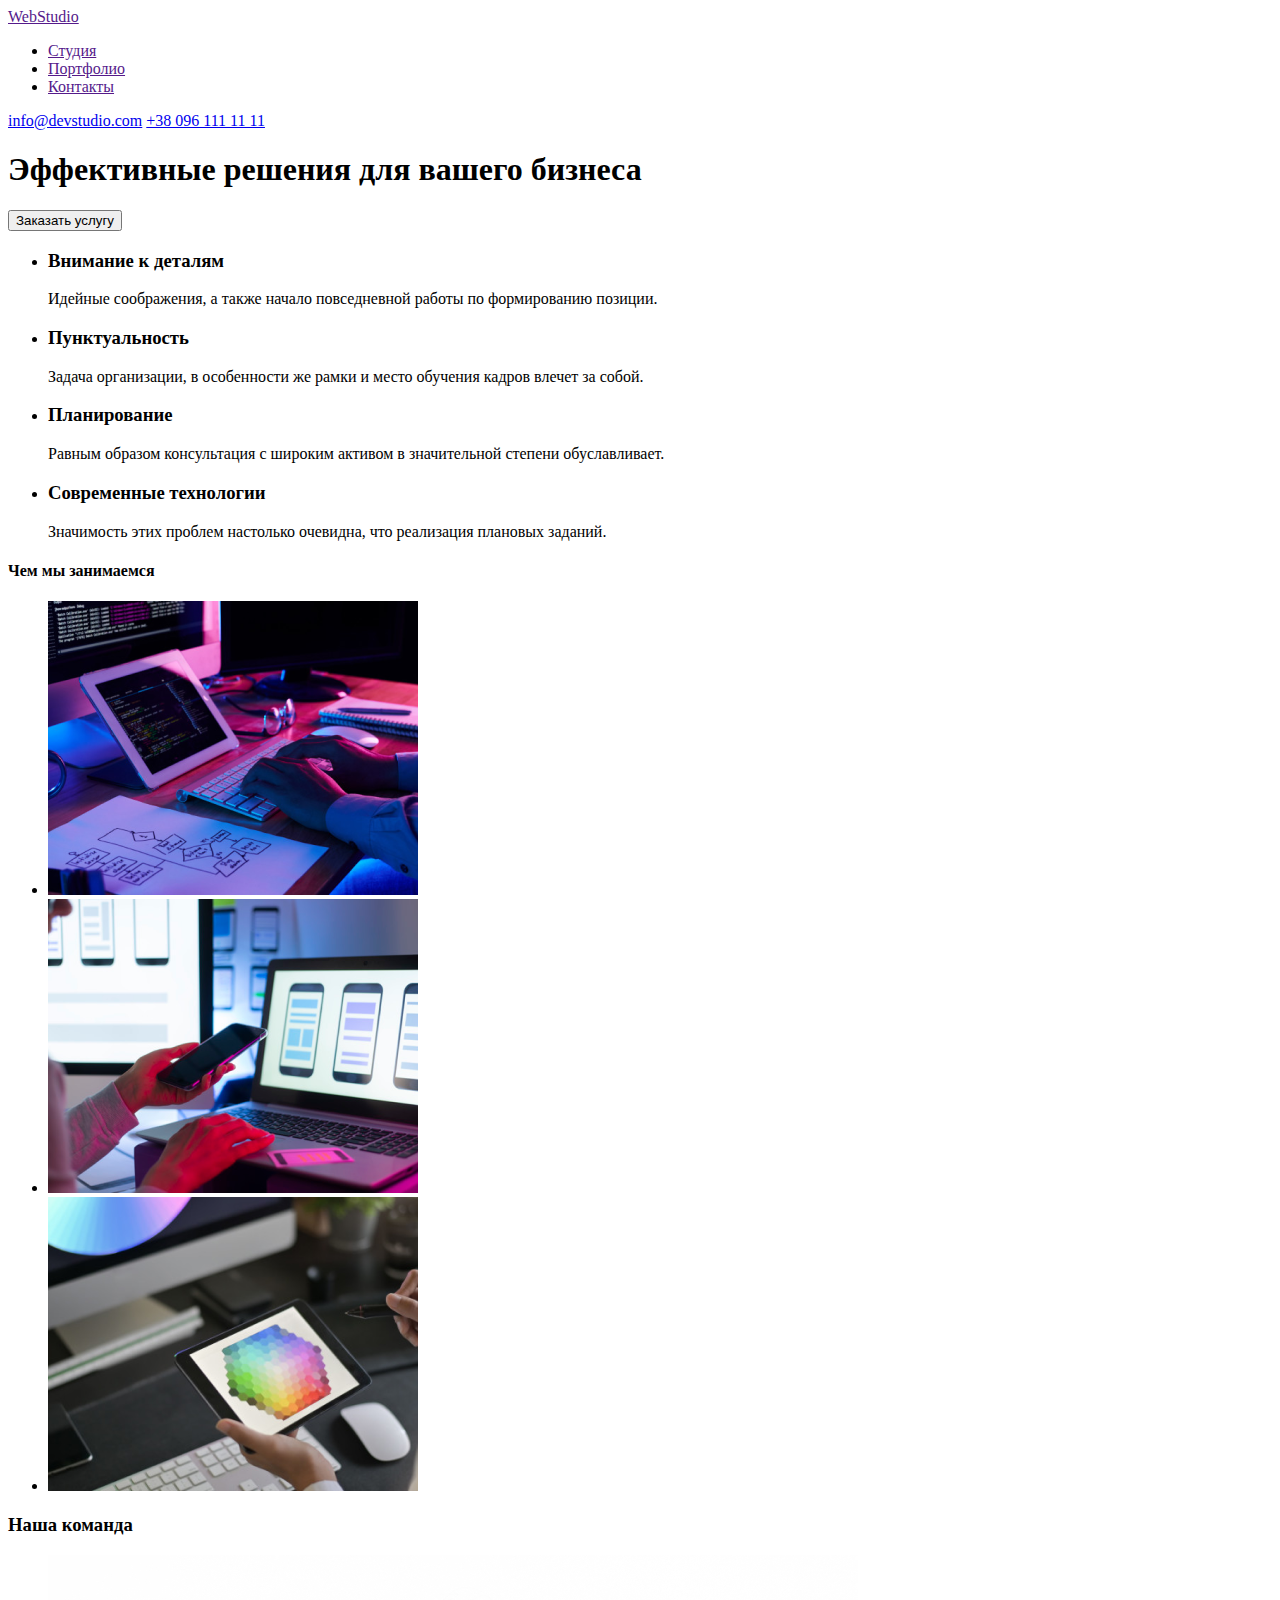
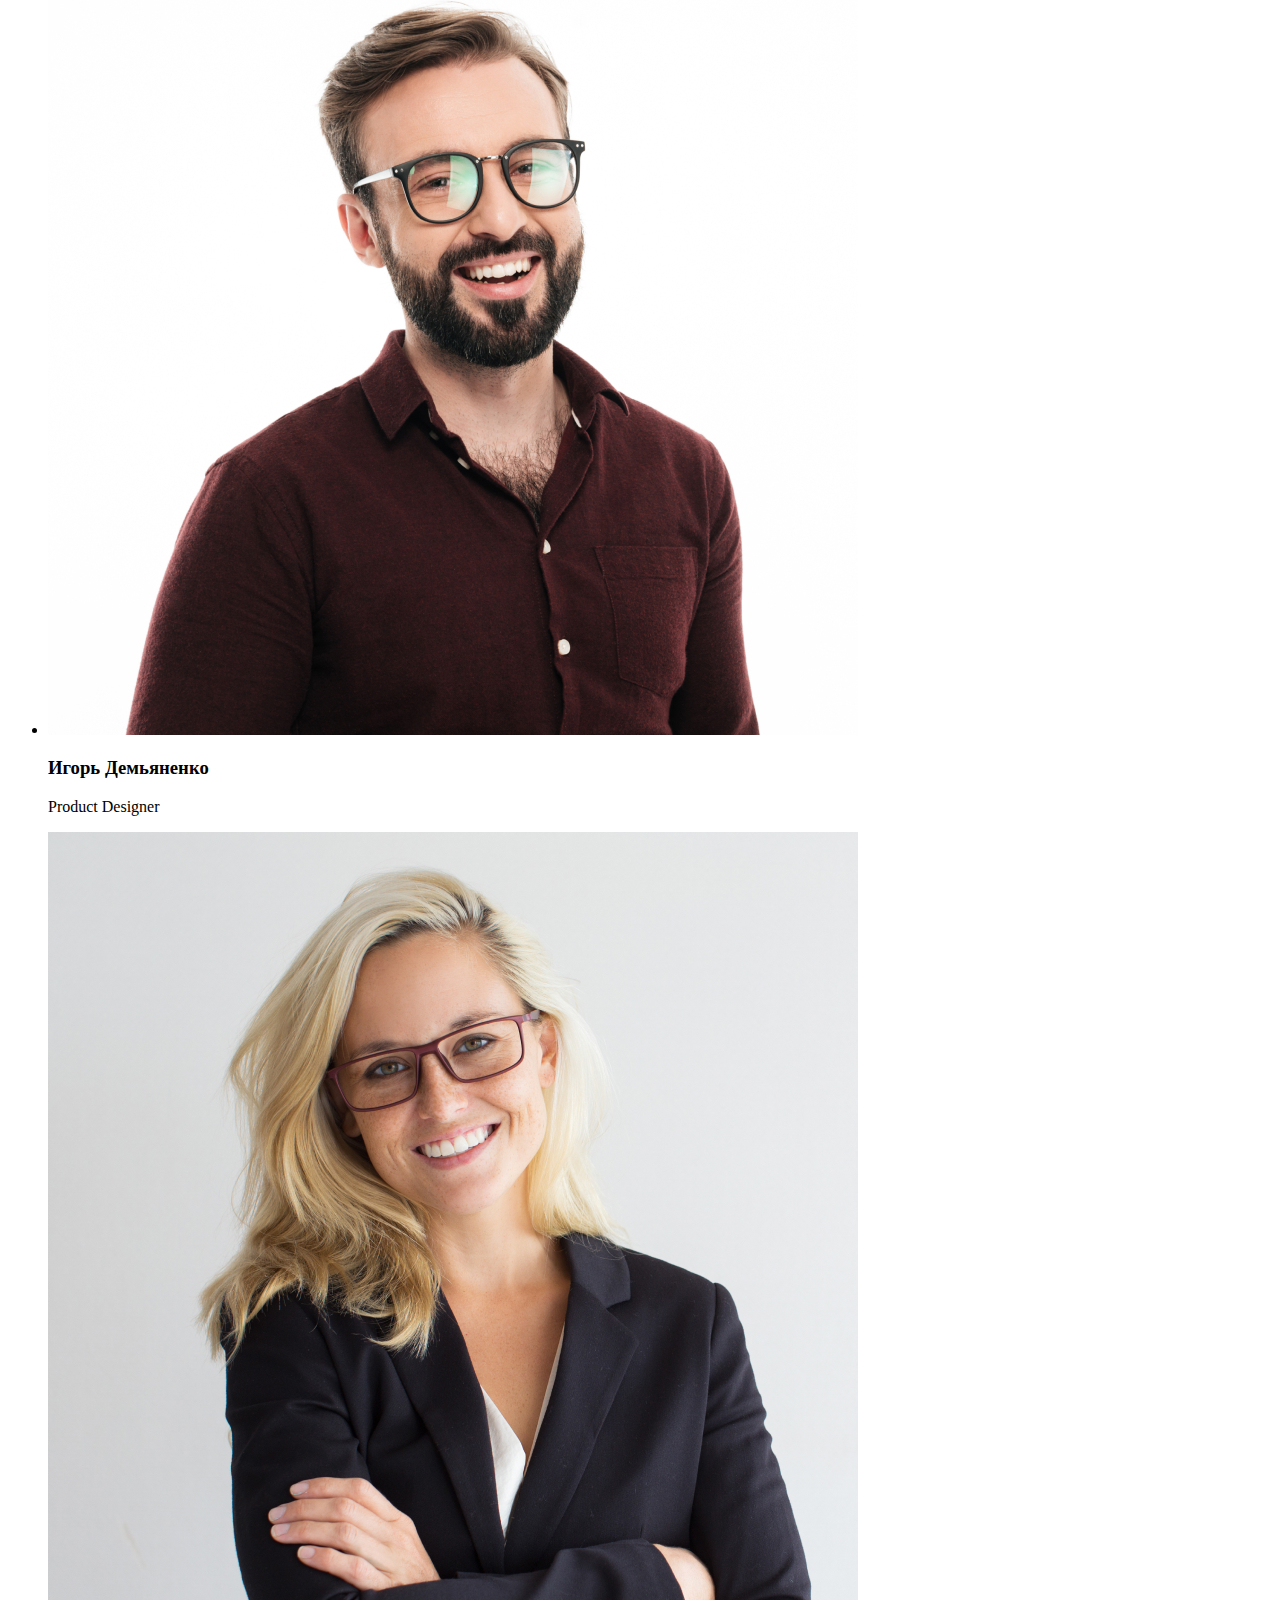
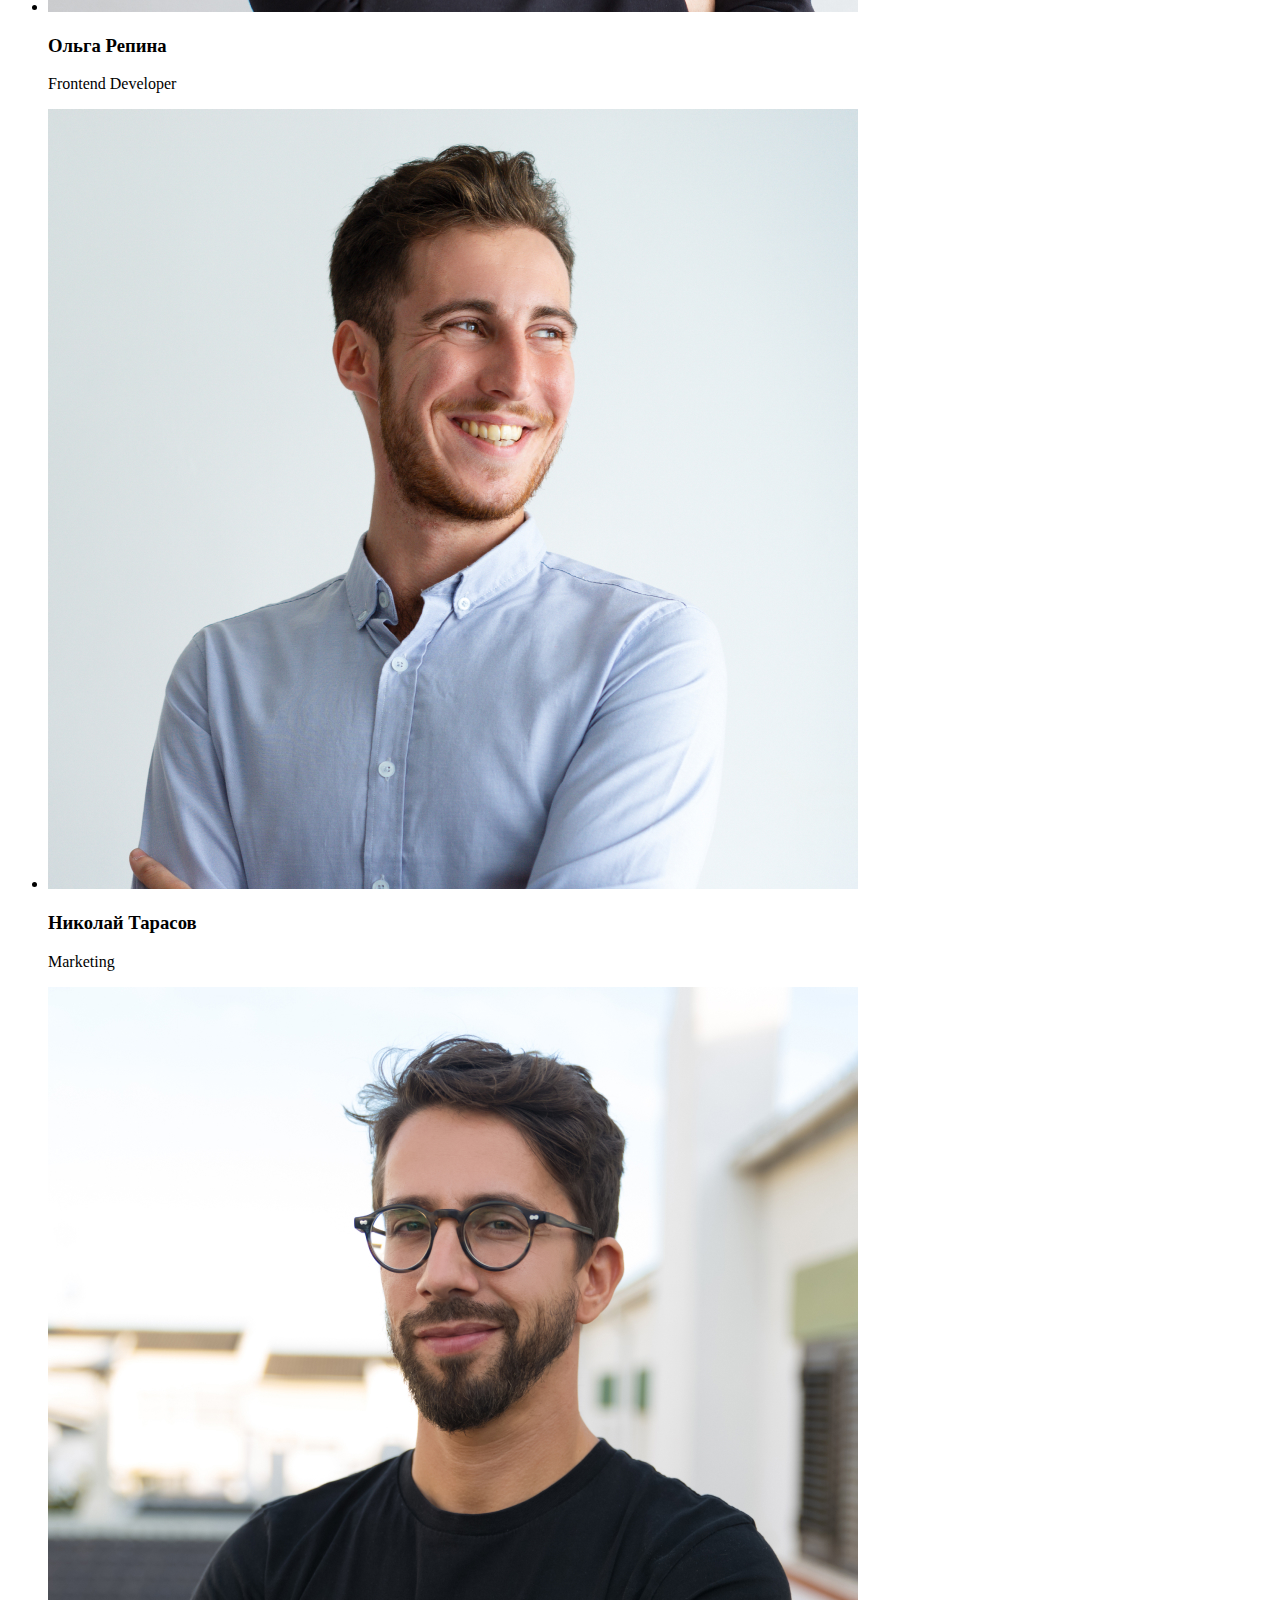
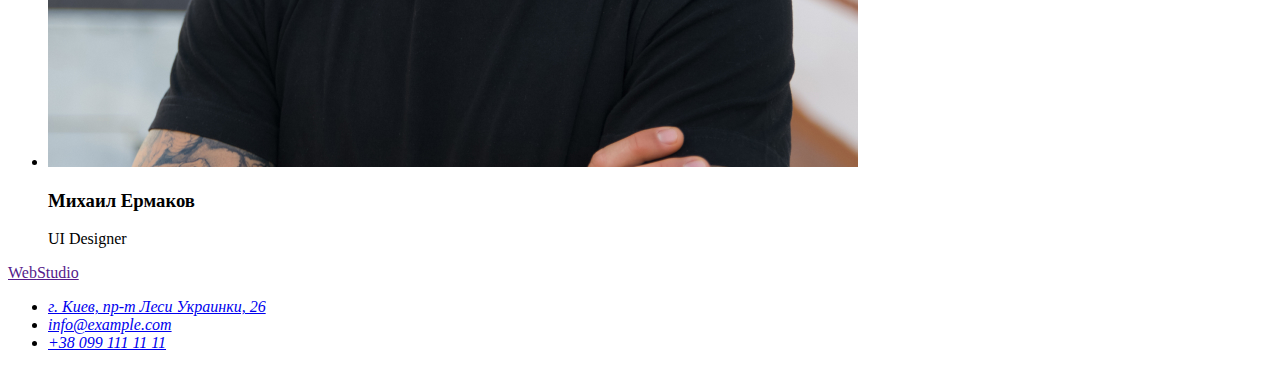
==== index.html @ 3b83a425 "hw-2" ====
<!DOCTYPE html>
        <html lang="ru">
        <head>
            <meta charset="UTF-8">
            <meta name="viewport" content="width=device-width, initial-scale=1.0">
            <title lang="en"><span>Web</span>Studio</title>
        </head>
        <body>
         <header>
                <nav>
                    <a href lang="en"="">WebStudio</a>
                            <ul>
                            <li>
                                    <a href="">Студия</a>
                                </li>
                            <li>
                                    <a href="">Портфолио</a>
                                </li>
                            <li>
                                    <a href="">Контакты</a>
            
                                </li>
                            </ul>
                </nav>
                <a href="mailto:info@devstudio.com">info@devstudio.com</a>
                <a href="tel:+380961111111">+38 096 111 11 11</a>
         </header>
        

         <main>
            <!-- Hero-->
            <section>
                <h1>Эффективные решения для вашего бизнеса</h1>
                <button type="button">Заказать услугу</button>
            </section>

           <!-- advantages-->
            <section>
                <h2 hidden>Преимущества вебстудии</h2>
                <ul>
                    <li>
                        <h3>Внимание к деталям</h3>
                        <p>Идейные соображения, а также начало повседневной работы по формированию позиции.</p>
                    </li>
                    <li>
                        <h3>Пунктуальность</h3>
                        <p>Задача организации, в особенности же рамки и место обучения кадров влечет за собой.</p>
                    </li>
                    <li>
                        <h3>Планирование</h3>
                        <p>Равным образом консультация с широким активом в значительной степени обуславливает.</p>
                    </li>
                    <li>
                        <h3>Современные технологии</h3>
                        <p>Значимость этих проблем настолько очевидна, что реализация плановых заданий.</p>
                    </li>
                </ul>
           </section>

            <!--about work-->
          <section> 
              <h4>Чем мы занимаемся</h4>
                <ul>
                    <li>
                        <img src="./images/about_work/develop.png" width="370" height="294" alt="Разработка эффективных решений">
                    </li>
                    <li>
                        <img src="./images/about_work/mobile.png" width="370" height="294" alt="Мобильны прилодения">
                    </li>
                    <li>
                        <img src="./images/about_work/color.png" width="370" height="294" alt="Графика">
                    </li>
                </ul>
          </section>

            <!--team-->
          <section>
            <h3>Наша команда</h3>
            <ul>
                <li>
                   <img src="./images/team/Igor.jpg" width="810" height="780" alt="Продакт менеджер">
                    <h3>Игорь Демьяненко</h3>
                    <p lag="en">Product Designer</p>
                </li>
                <li>
                    <img src="./images/team/Olga.jpg" width="810" height="780" alt="Фронтэнд разработчик">
                    <h3>Ольга Репина</h3>
                    <p lag="en">Frontend Developer</p>
                </li>
                <li>
                    <img src="./images/team/Nick.jpg" width="810" height="780" alt="Маркетолог">
                    <h3>Николай Тарасов</h3>
                    <p lag="en">Marketing</p>
                </li>
                <li>
                    <img src="./images/team/Misha.jpg" width="810" height="780"alt="Дизайнер">                    
                    <h3>Михаил Ермаков</h3>
                    <p lag="en">UI Designer</p>
                </li>
            </ul>
          </section>
         </main>
          

         <footer>
            <a href lang="en"=""><span>Web</span>Studio</a>
            <address>
                <ul>
                    <li>
                        <a href="https://goo.gl/maps/8bbEBqnTATMpC2DeA" target="_blank" rel="noopener noreferrer">г. Киев, пр-т Леси Украинки, 26</a>
                    </li>
                    <li>
                        <a href="mailto:info@example.com">info@example.com</a>
                    </li>
                    <li>
                        <a href="tel:+380991111111=">+38 099 111 11 11</a>
                    </li>
                </ul>
            </address>
           </footer>
           
        </body>
        </html>
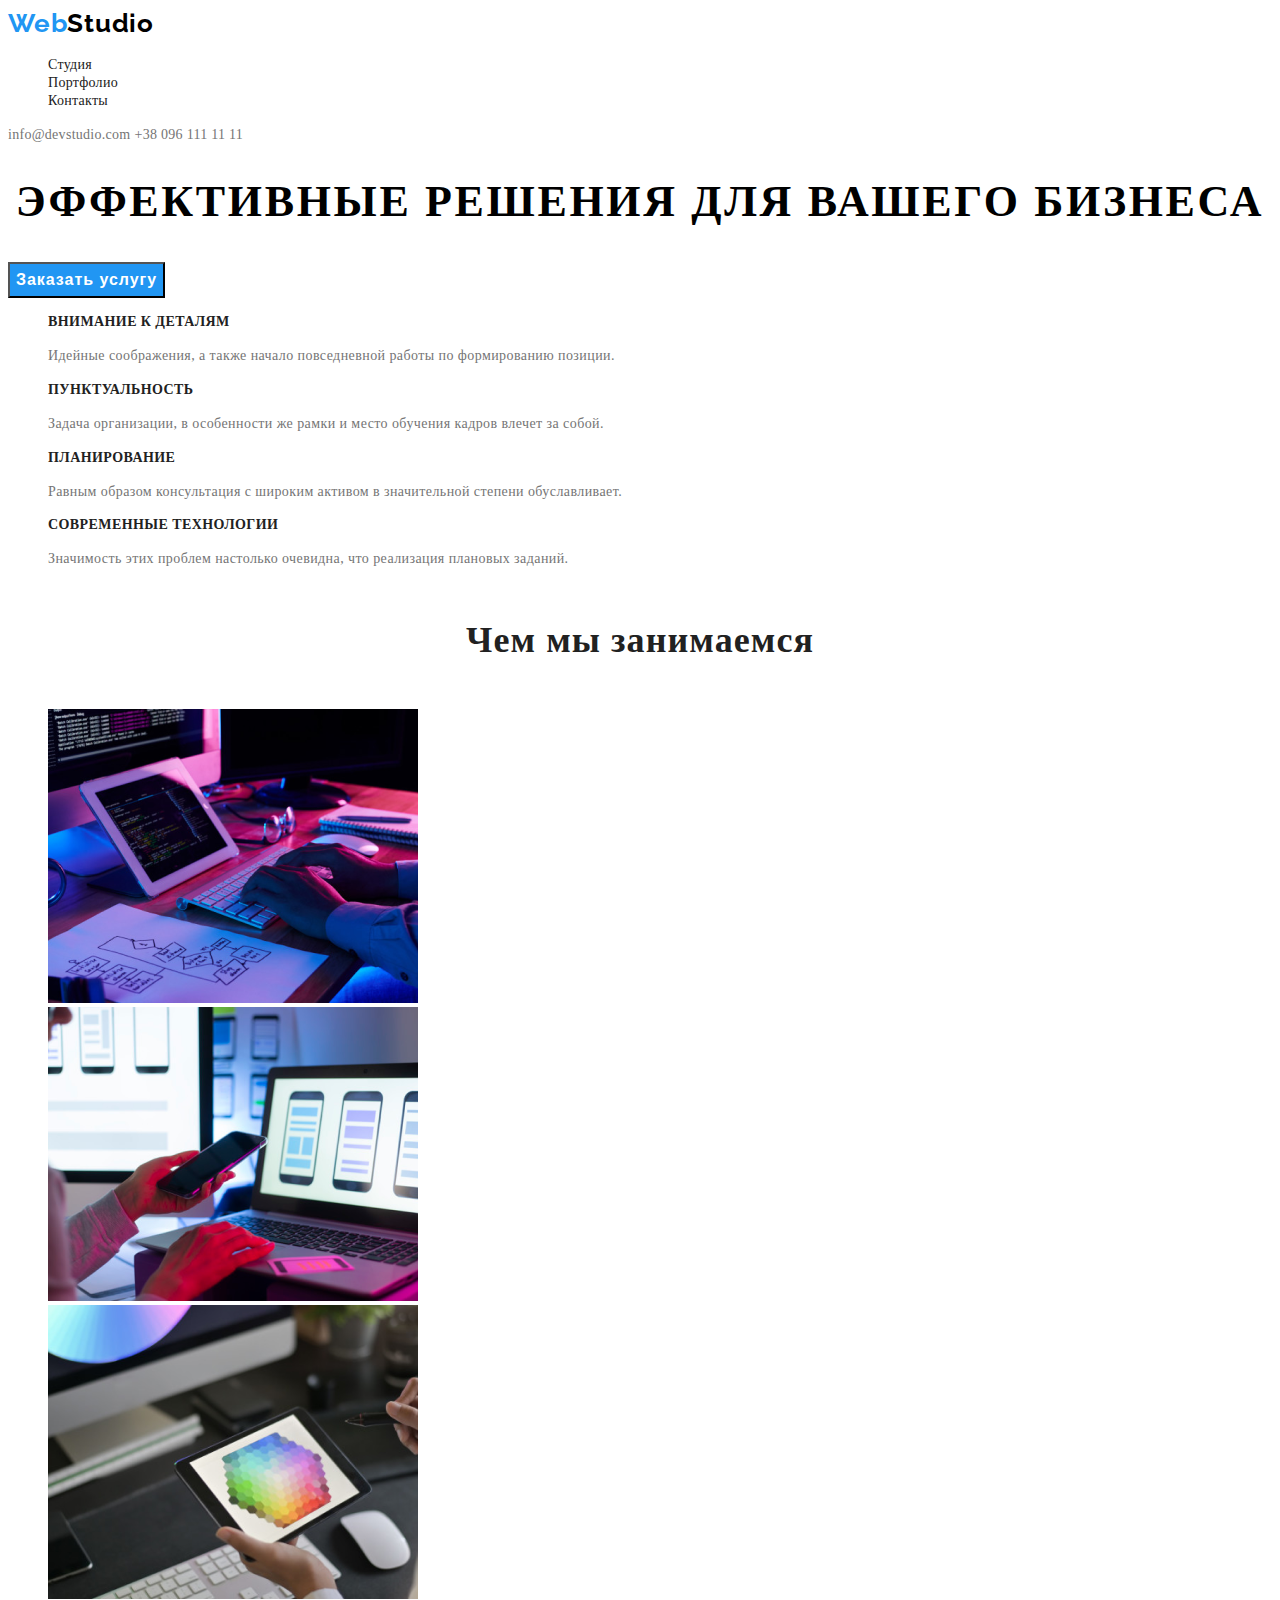
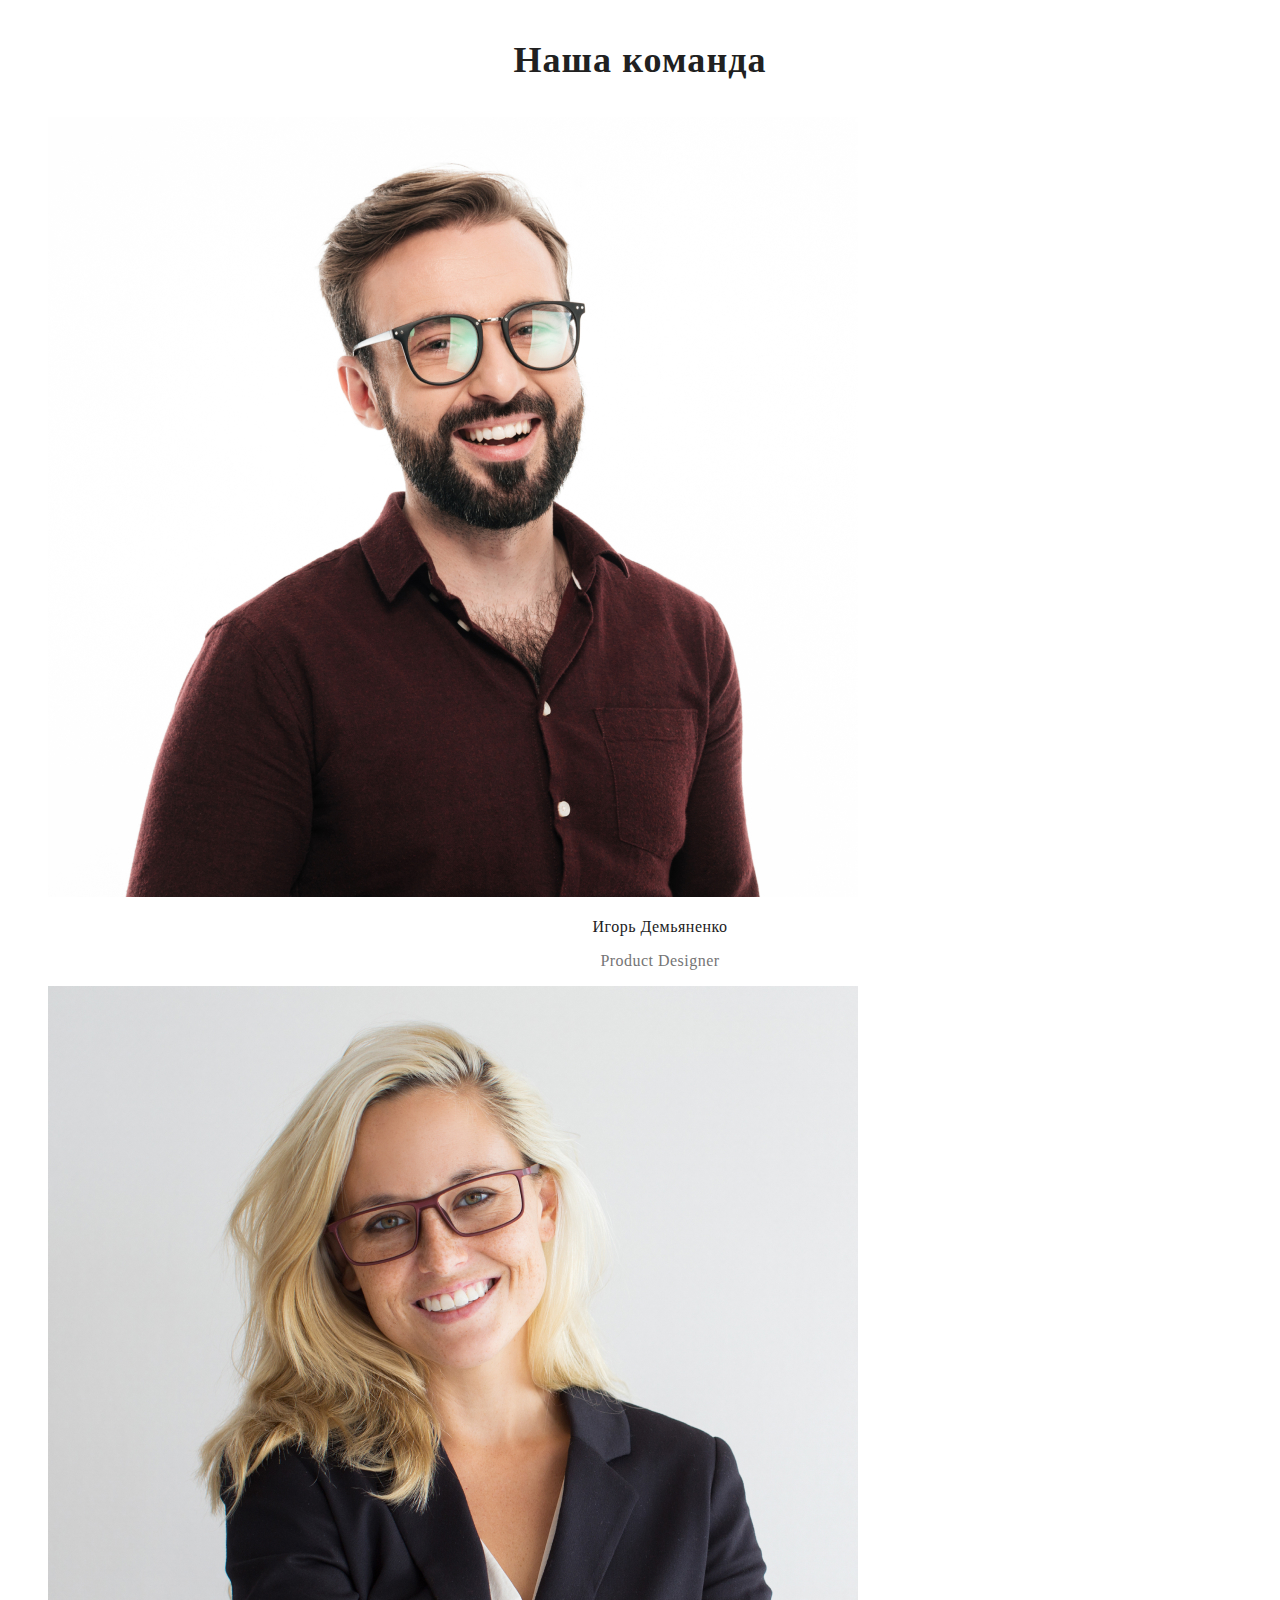
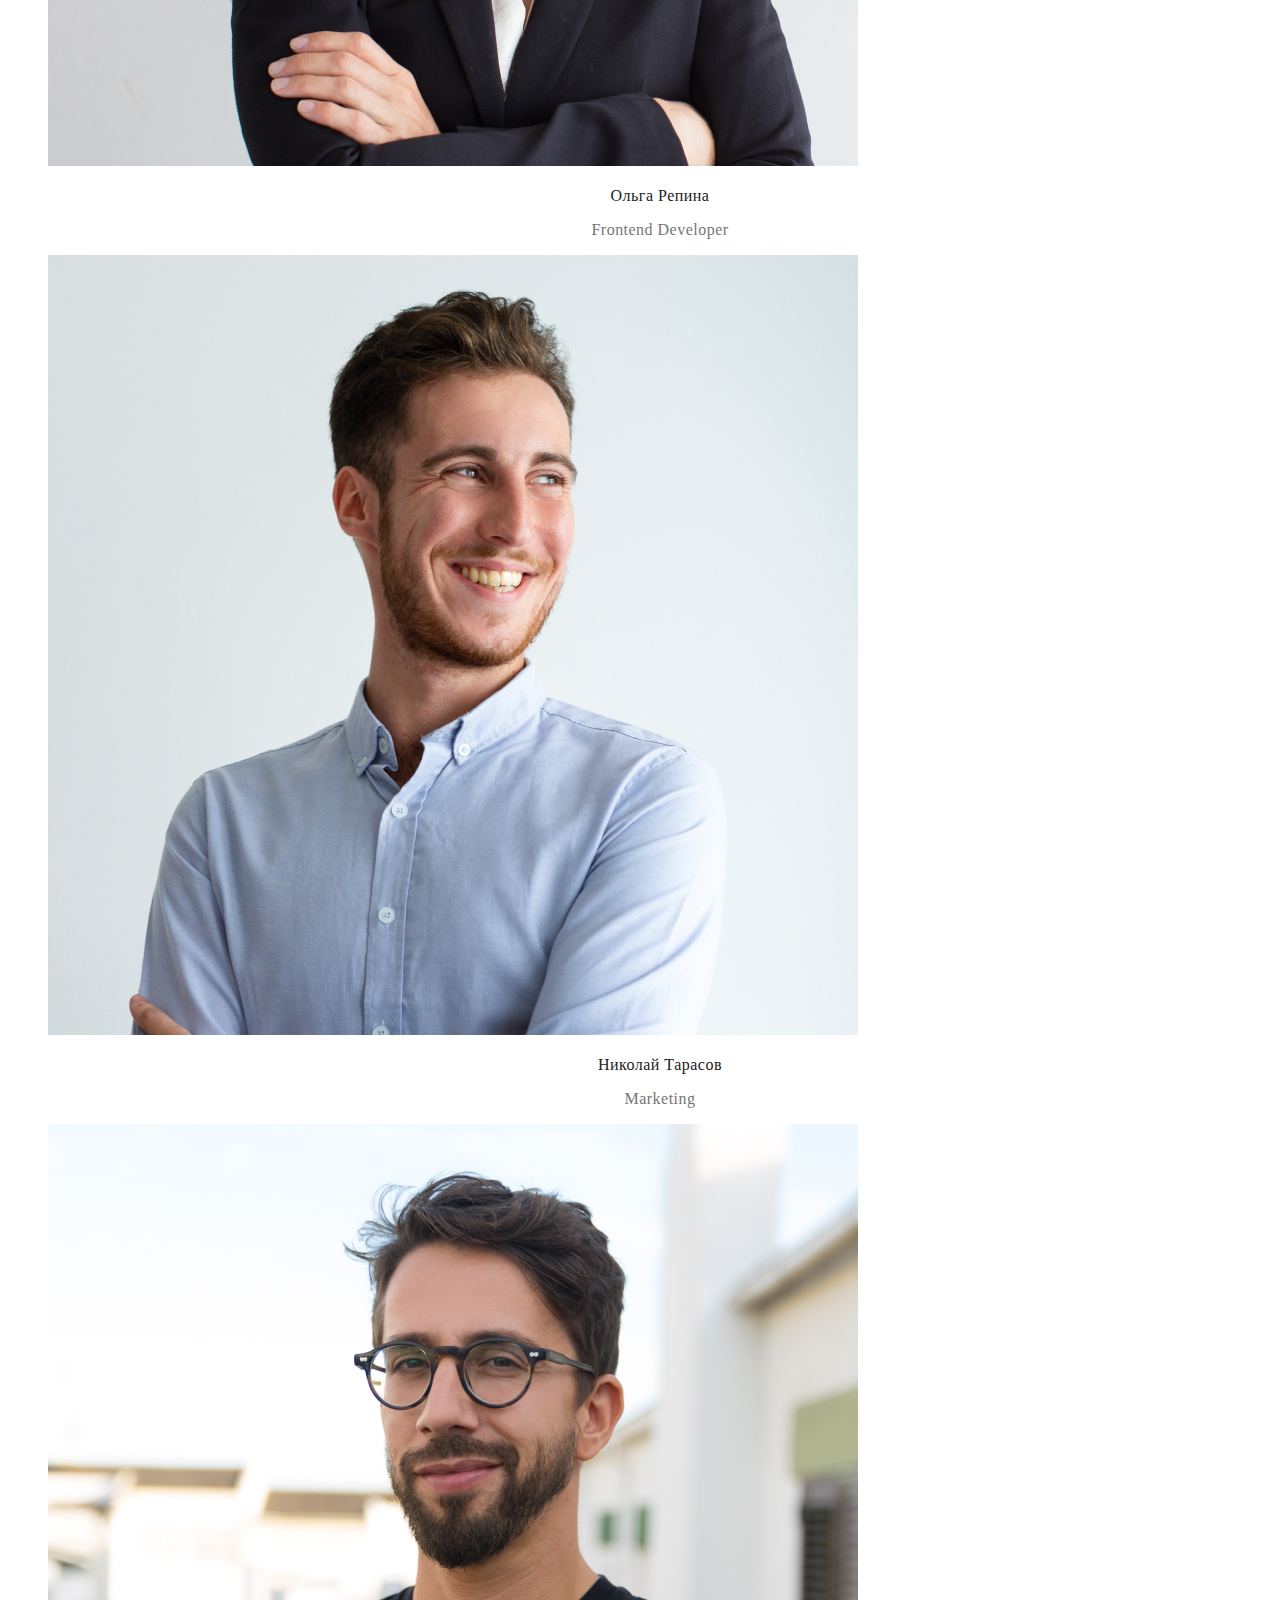
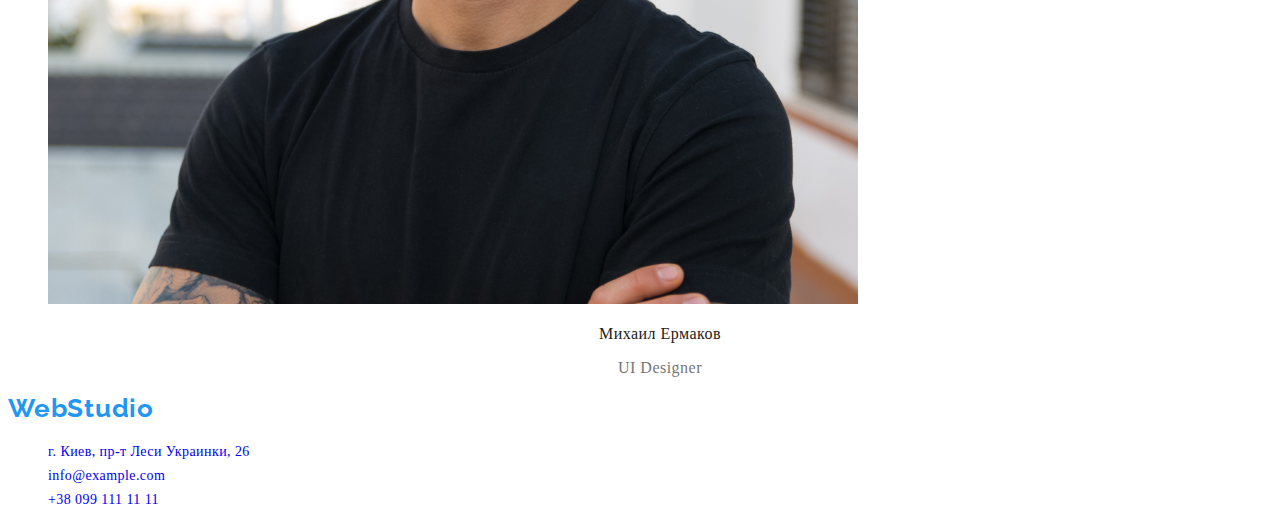
==== commit 916a409b: "hw-2-1" ====
--- a/index.html
+++ b/index.html
@@ -3,64 +3,72 @@
         <head>
             <meta charset="UTF-8">
             <meta name="viewport" content="width=device-width, initial-scale=1.0">
-            <title lang="en"><span>Web</span>Studio</title>
+            <title>goit-markup-hw-01</title>
+            <link rel="stylesheet" href="https://cdnjs.cloudflare.com/ajax/libs/modern-normalize/1.0.0/modern-normalize.min.css"
+            integrity="sha512-ISS7cAi1PEhQ8jnbJpJZMd29NlhNj4AWYyLOSp2CE/CsHxTCu+r+t0D2yoJudVrd0/8fTVPUVDzY5Tvli75u/g=="
+            crossorigin="anonymous" />
+            <link rel="preconnect" href="https://fonts.gstatic.com">
+            <link href="https://fonts.googleapis.com/css2?family=Raleway:wght@700&family=Roboto:wght@400;500;700;900&display=swap"
+                rel="stylesheet">
+            <link rel="stylesheet" href="./css/styles.css">
         </head>
         <body>
-         <header>
-                <nav>
-                    <a href lang="en"="">WebStudio</a>
-                            <ul>
-                            <li>
-                                    <a href="">Студия</a>
+         <header class="header">
+                <nav class="navigation">
+                    <a class="logo link" href="./index.html" lang="en">Web<span class="header-logo">Studio</span></a>
+                          <ul class="list">
+                            <li class="navigation-item">
+                                    <a class="navigation-link link" href="">Студия</a>
                                 </li>
-                            <li>
-                                    <a href="">Портфолио</a>
+                            <li class="navigation-item">
+                                    <a class="navigation-link link" href="./portfolio.html">Портфолио</a>
                                 </li>
-                            <li>
-                                    <a href="">Контакты</a>
+                            <li class="navigation-item">
+                                    <a class="navigation-link link" href="">Контакты</a>
             
                                 </li>
-                            </ul>
+                        </ul>
                 </nav>
-                <a href="mailto:info@devstudio.com">info@devstudio.com</a>
-                <a href="tel:+380961111111">+38 096 111 11 11</a>
+                <a class="mail-link link" href="mailto:info@devstudio.com">info@devstudio.com</a>
+                <a class="tel-link link" href="tel:+380961111111">+38 096 111 11 11</a>
          </header>
         
 
+
          <main>
             <!-- Hero-->
-            <section>
-                <h1>Эффективные решения для вашего бизнеса</h1>
-                <button type="button">Заказать услугу</button>
+            <section class="hero">
+                <h1 class="hero-title">Эффективные решения для вашего бизнеса</h1>
+                <button class="modal-button" type="button">Заказать услугу</button>
             </section>
 
            <!-- advantages-->
             <section>
                 <h2 hidden>Преимущества вебстудии</h2>
-                <ul>
-                    <li>
-                        <h3>Внимание к деталям</h3>
-                        <p>Идейные соображения, а также начало повседневной работы по формированию позиции.</p>
+                <ul class="list">
+                    <li class="advantages">
+                        <h3 class="advantages-item">Внимание к деталям</h3>
+                        <p class="advantages-description">Идейные соображения, а также начало повседневной работы по формированию позиции.</p>
                     </li>
                     <li>
-                        <h3>Пунктуальность</h3>
-                        <p>Задача организации, в особенности же рамки и место обучения кадров влечет за собой.</p>
+                        <h3 class="advantages-item">Пунктуальность</h3>
+                        <p class="advantages-description">Задача организации, в особенности же рамки и место обучения кадров влечет за собой.</p>
                     </li>
                     <li>
-                        <h3>Планирование</h3>
-                        <p>Равным образом консультация с широким активом в значительной степени обуславливает.</p>
+                        <h3 class="advantages-item">Планирование</h3>
+                        <p class="advantages-description">Равным образом консультация с широким активом в значительной степени обуславливает.</p>
                     </li>
                     <li>
-                        <h3>Современные технологии</h3>
-                        <p>Значимость этих проблем настолько очевидна, что реализация плановых заданий.</p>
+                        <h3 class="advantages-item">Современные технологии</h3>
+                        <p class="advantages-description">Значимость этих проблем настолько очевидна, что реализация плановых заданий.</p>
                     </li>
                 </ul>
            </section>
 
             <!--about work-->
           <section> 
-              <h4>Чем мы занимаемся</h4>
-                <ul>
+              <h4 class="title">Чем мы занимаемся</h4>
+                <ul class="list">
                     <li>
                         <img src="./images/about_work/develop.png" width="370" height="294" alt="Разработка эффективных решений">
                     </li>
@@ -75,45 +83,45 @@
 
             <!--team-->
           <section>
-            <h3>Наша команда</h3>
-            <ul>
+            <h3 class="title">Наша команда</h3>
+            <ul class="list">
                 <li>
                    <img src="./images/team/Igor.jpg" width="810" height="780" alt="Продакт менеджер">
-                    <h3>Игорь Демьяненко</h3>
-                    <p lag="en">Product Designer</p>
+                    <h3 class="team">Игорь Демьяненко</h3>
+                    <p class="team-position" lang="en">Product Designer</p>
                 </li>
                 <li>
                     <img src="./images/team/Olga.jpg" width="810" height="780" alt="Фронтэнд разработчик">
-                    <h3>Ольга Репина</h3>
-                    <p lag="en">Frontend Developer</p>
+                    <h3 class="team">Ольга Репина</h3>
+                    <p class="team-position" lang="en">Frontend Developer</p>
                 </li>
                 <li>
                     <img src="./images/team/Nick.jpg" width="810" height="780" alt="Маркетолог">
-                    <h3>Николай Тарасов</h3>
-                    <p lag="en">Marketing</p>
+                    <h3 class="team">Николай Тарасов</h3>
+                    <p class="team-position" lang="en">Marketing</p>
                 </li>
                 <li>
-                    <img src="./images/team/Misha.jpg" width="810" height="780"alt="Дизайнер">                    
-                    <h3>Михаил Ермаков</h3>
-                    <p lag="en">UI Designer</p>
+                    <img src="./images/team/Misha.jpg" width="810" height="780" alt="Дизайнер">                    
+                    <h3 class="team">Михаил Ермаков</h3>
+                    <p class="team-position" lang="en">UI Designer</p>
                 </li>
             </ul>
           </section>
          </main>
           
 
-         <footer>
-            <a href lang="en"=""><span>Web</span>Studio</a>
-            <address>
-                <ul>
+         <footer class="footer">
+            <a class="logo link" href="./index.html" lang="en">Web<span class="footer-logo">Studio</span></a>
+            <address class="address">
+                <ul class="list">
                     <li>
-                        <a href="https://goo.gl/maps/8bbEBqnTATMpC2DeA" target="_blank" rel="noopener noreferrer">г. Киев, пр-т Леси Украинки, 26</a>
+                        <a class="contact-adress link" href="https://goo.gl/maps/8bbEBqnTATMpC2DeA" target="_blank" rel="noopener noreferrer">г. Киев, пр-т Леси Украинки, 26</a>
                     </li>
                     <li>
-                        <a href="mailto:info@example.com">info@example.com</a>
+                        <a class="contact-info link" href="mailto:info@example.com">info@example.com</a>
                     </li>
                     <li>
-                        <a href="tel:+380991111111=">+38 099 111 11 11</a>
+                        <a class="contact-info link" href="tel:+380991111111=">+38 099 111 11 11</a>
                     </li>
                 </ul>
             </address>
--- a/css/styles.css
+++ b/css/styles.css
@@ -0,0 +1,212 @@
+:root {
+  --main-font: "Roboto", sans-serif;
+  --secondary-font: "Raleway", sans-serif;
+  --accent-color: #2196f3;
+}
+
+.body {
+  font-family: var(--main-font);
+}
+
+.link {
+  text-decoration: none;
+}
+.list {
+  list-style: none;
+}
+.address {
+  font-style: normal;
+}
+/*==========HEADER============*/
+
+.logo {
+  font-family: var(--secondary-font);
+  font-weight: 700;
+  font-size: 26px;
+  line-height: 1.19;
+  letter-spacing: 0.03em;
+  color: var(--accent-color);
+}
+
+.header .header-logo {
+  font-family: var(--secondary-font);
+  font-weight: 700;
+  font-size: 26px;
+  line-height: 1.19;
+  letter-spacing: 0.03em;
+  color: #000000;
+}
+
+.navigation-link {
+  font-weight: 500;
+  font-size: 14px;
+  line-height: 1.14;
+  letter-spacing: 0.02em;
+  color: #212121;
+}
+
+.navigation-link:hover,
+.navigation-link:focus {
+  color: var(--accent-color);
+}
+
+.mail-link {
+  font-weight: 500;
+  font-size: 14px;
+  line-height: 1.14;
+  letter-spacing: 0.02em;
+  color: #757575;
+}
+
+.mail-link:hover,
+.mail-link:focus {
+  color: var(--accent-color);
+}
+
+.tel-link {
+  font-weight: 500;
+  font-size: 14px;
+  line-height: 1.14;
+  letter-spacing: 0.02em;
+  color: #757575;
+}
+
+/*==========HEADER END============*/
+
+/*==========HERO============*/
+
+.hero-title {
+  font-weight: 900;
+  font-size: 44px;
+  line-height: 1.36;
+  text-align: center;
+  letter-spacing: 0.06em;
+  text-transform: uppercase;
+  /*color: #ffffff;*/
+}
+
+.advantages-item {
+  font-weight: 700;
+  font-size: 14px;
+  line-height: 1.14;
+  letter-spacing: 0.03em;
+  text-transform: uppercase;
+  color: #212121;
+}
+
+.advantages-description {
+  font-weight: normal;
+  font-size: 14px;
+  line-height: 1.71;
+  letter-spacing: 0.03em;
+  color: #757575;
+}
+
+/*==========HERO END============*/
+
+/*==========TEAM============*/
+.team {
+  font-weight: 500;
+  font-size: 16px;
+  line-height: 1.19;
+  text-align: center;
+  letter-spacing: 0.03em;
+  color: #212121;
+}
+
+.team-position {
+  font-weight: 500;
+  font-size: 16px;
+  line-height: 19px1.19;
+  text-align: center;
+  letter-spacing: 0.03em;
+  color: #757575;
+}
+
+.footer .footer-logo {
+  font-family: var(--secondary-font);
+  font-weight: 700;
+  font-size: 26px;
+  line-height: 1.19;
+  letter-spacing: 0.03em;
+  /*color: #ffffff;*/
+}
+
+.contact-adress {
+  font-weight: 500;
+  font-size: 14px;
+  line-height: 1.71;
+  letter-spacing: 0.03em;
+  /* color: #ffffff;*/
+}
+
+.contact-info {
+  font-weight: 500;
+  font-size: 14px;
+  line-height: 1.71;
+  letter-spacing: 0.03em;
+  /*color: rgba(255, 255, 255, 0.6);*/
+}
+
+/*==========TEAM END============*/
+
+/*==========COMPONENTS============*/
+.title {
+  font-weight: 700;
+  font-size: 36px;
+  line-height: 1.17;
+  text-align: center;
+  letter-spacing: 0.03em;
+  color: #212121;
+}
+/*==========COMPONENTS END============*/
+
+/*==========FILTER PROJECT============*/
+.modal-button {
+  font-weight: 700;
+  font-size: 16px;
+  line-height: 1.88;
+  display: flex;
+  align-items: center;
+  text-align: center;
+  letter-spacing: 0.06em;
+  color: #ffffff;
+  cursor: pointer;
+  background-color: #2196f3;
+}
+
+.filter-services {
+  font-weight: 500;
+  font-size: 16px;
+  line-height: 1.63;
+  text-align: center;
+  letter-spacing: 0.03em;
+  color: #212121;
+  cursor: pointer;
+}
+
+.filter-services:hover,
+.filter-services:focus {
+  background-color: #2196f3;
+  color: #ffffff;
+}
+
+.project-link {
+  font-family: var(--main-font);
+  font-weight: 700;
+  font-size: 18px;
+  line-height: 2;
+  letter-spacing: 0.06em;
+  color: #212121;
+}
+
+.project-item {
+  font-family: var(--main-font);
+  font-weight: normal;
+  font-size: 16px;
+  line-height: 1.88;
+  letter-spacing: 0.03em;
+  color: #757575;
+}
+
+/*==========FILTER PROJECT END============*/
